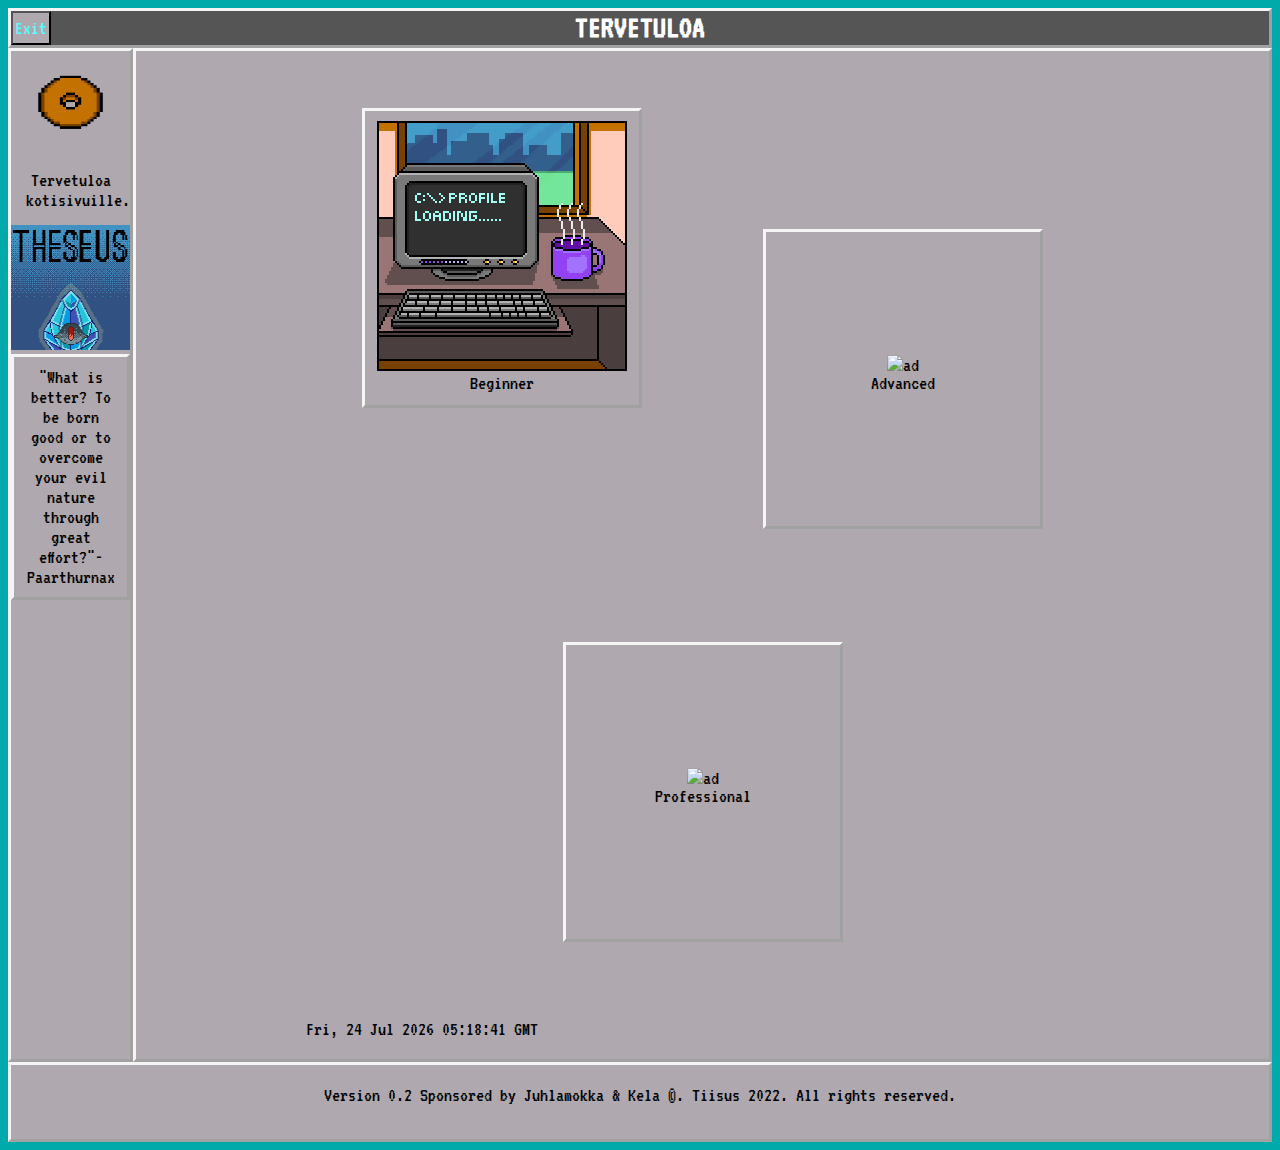
==== index.html @ 1151ac8f "Quick change on buttons" ====
<!DOCTYPE html>
<html>

	<head>

		<title>Tiisus pelastaa</title>
		<meta charset="UTF-8">
        <meta name="viewport" content="width=device-width, initial-scale=1.0">
		<link rel="stylesheet" type="text/css" href="style.css">
		<link rel="icon" type="image/x-icon" href="./art/favicon.png">
		<link href='https://fonts.googleapis.com/css?family=VT323' rel='stylesheet'>
		<script src="actions.js"></script>
	
	</head>
	
	<body>
	
	
	
	<!-- grid container layout starts -->
	<div class="grid-container">
	
	<!-- header section -->
		<header class="topheader">
			
			<button class="buttonbig">Exit</button>
			
			<h1 class="centered" style="color:White;"> TERVETULOA</h1>
			
	
		</header>
		
	<!-- navigation section -->
	
		<div class="smallnav">
			
			<img class="focused" src="./art/huolto.gif" alt="huoltokuva" width="100" height="100">
	
			<p class="focused">Tervetuloa kotisivuille.</p>
		
			<!-- casual ad without border-->
			<img class="ads" src="./art/ad_opari.gif" onclick="toTheseus()" alt="ad" width="125" height="125">
			<!-- casual banner with border -->
			<div class="banner">"What is better? To be born good or to overcome your evil nature through great effort?"-Paarthurnax</div>
	
		
		</div>
		
		
	<!-- main section -->
	
	<div class="maincont">
	
	
		<button class="custombutton" onclick="toInfo()"><img src="./art/pc_profile3.png" alt="ad" width="250" height="250"><p class="mained">Beginner</p></button>
		<button class="custombutton" onclick="toPortfolio()"><img src="./art/pc_profile2.png" alt="ad" width="250" height="250"><p class="mained">Advanced</p></button>
		<button class="custombutton" onclick="toDev()"><img src="./art/pc_profile2.png" alt="ad" width="250" height="250"><p class="mained">Professional</p></button>
		
		<p id="datetag"></p>
		
		<script>
		const d = new Date();
		document.getElementById("datetag").innerHTML = d.toUTCString();
		</script>
		
	</div>
	
	<!-- footer section -->
		<div class="bottomfooter">
	
			<p>Version 0.2 Sponsored by Juhlamokka & Kela ©. Tiisus 2022. All rights reserved.</p><br>
			<p></p>
	
		</div>
			
	<!-- grid container layout ends -->	
	</div>
	
	
	</body>
	
	
</html>
---- style.css ----
body {
	/*entire website background color*/
	background-color: #00aaaa;
	
}

/* header style */
.topheader { 

	font-family: "VT323", "Lucida Console";
	grid-area: header; 
	background-color: #555555;
	/*position: sticky;*/
	border: 3px #f5f5f5;
	border-style: outset;
	min-width: 150px;
	max-height: 40px;
	box-sizing: inherit;
	
	
}


.custombutton {
	
	font-family: "VT323", "Lucida Console";
	font-size: 20px;
	background-color: #afa8af;
	cursor: pointer;
	width: 280px;
	height: 300px;
	border: 3px #f5f5f5;
	border-style: outset;
	display: inline-block;
	margin: 5%;
	padding-top: 10px;
}

.custombutton:hover {
	
	background-color: #aba1aa;
	
}

/* big button on top */
.buttonbig {
	
	font-family: "VT323", "Lucida Console";
	float: left;
	left: 0;
	color: #50ffff;
	background-color: #afa8af;
	font-size: 20px;
	height: 100%;
	cursor: pointer;
	padding: 5px 2px;
	
	
}

.buttonbig2 {
	
	font-family: "VT323", "Lucida Console";
	float: right;
	right: 0;
	color: #50ffff;
	background-color: #afa8af;
	font-size: 20px;
	height: 100%;
	cursor: pointer;
	padding: 5px 2px;
	
	
}

.buttontop {
	
	font-family: "VT323", "Lucida Console";
	float: left;
	right: 0;
	color: #50ffff;
	background-color: #afa8af;
	font-size: 20px;
	height: 100%;
	width: 50px;
	cursor: pointer;
	padding: 5px 2px;
	
}

.buttonbottom {
	
	font-family: "VT323", "Lucida Console";
	float: left;
	right: 0;
	color: #50ffff;
	background-color: #afa8af;
	font-size: 20px;
	height: 90%;
	width: 80px;
	cursor: pointer;
	padding: 5px 2px;
	margin-left: 8px;
	margin-top: 5px;
	
}

.buttonicon {
	
	font-family: "VT323", "Lucida Console";
	font-size: 10px;
	/*background-color: #ffffff;*/
	background-color: #afa8af;
	cursor: pointer;
	width: 100px;
	height: 100px;
	display: inline-block;
	margin: 2%;
	padding-top: 10px;
	float: left;
	
}

.buttonfake {
	
	font-family: "VT323", "Lucida Console";
	font-size: 20px;
	float: left;
	background-color: #afa8af;
	width: 60px;
	height: 100%;
	border: 3px #afa8af;
	display: inline-block;
	padding: 1px 1px;
	margin-left: 10px;
	
}

.buttonfake_single {
	
	font-family: "VT323", "Lucida Console";
	font-size: 20px;
	float: left;
	background-color: #afa8af;
	width: 90%;
	height: 100%;
	border: 3px #afa8af;
	padding: 1px 1px;
	margin-left: 5px;
	text-align: left;
	
}


/* header text */
.centered {

	text-align: center;
	width: 50%;
	margin: auto;
	
}


.bignav { 

	grid-area: nav; 
	background-color: red;
}

.maincont { 
	font-family: "VT323", "Lucida Console";
	font-size: 20px;
	text-align: center;
	grid-area: main;  
	background-color: #afa8af;
	padding: auto;
	border: 3px #f5f5f5;
	border-style: outset;
}

.maincont > p {

	text-align: left;
	margin-left: 15%;

}


.mained {
	
	margin-top: -2px;
}

.sidepanel { 

	grid-area: panel; 
	background-color: #afa8af;
	border: 3px #f5f5f5;
	border-style: outset;
	
}

.bottomfooter { 

	grid-area: footer; 
	background-color: #afa8af;
	border: 3px #f5f5f5;
	border-style: outset;
	text-align: center;
	font-family: "VT323", "Lucida Console";
	font-size: 20px;
	
}
	
.smallnav {
	
	
	grid-area: nav;
	background-color: #afa8af;
	max-width: 125px;
	
	box-sizing: border-box;
	border: 3px #f5f5f5;
	border-style: outset;
	text-align: center;
	font-family: "VT323", "Lucida Console";
	font-size: 20px;
	
	
}

.longnav {
	
	
	grid-area: nav;
	background-color: #afa8af;
	max-width: 100%;
	box-sizing: border-box;
	border: 3px #f5f5f5;
	border-style: outset;
	text-align: left;
	font-family: "VT323", "Lucida Console";
	font-size: 15px;
	
	
}

.longmenu {
	
	
	grid-area: menu;
	background-color: #afa8af;
	max-width: 100%;
	box-sizing: border-box;
	border: 3px #f5f5f5;
	border-style: outset;
	text-align: left;
	font-family: "VT323", "Lucida Console";
	font-size: 15px;
	
	
}

.focused {
	
	padding: 15px 15px;
	max-width: 125px;
	box-sizing: border-box;
	width: 100%;
	margin: 0;
}

.ads {
	
	max-width: 125px;
	margin: 0;
	width: 100%;
	box-sizing: border-box;
	cursor: pointer;
	
}

.banner {
	
	padding: 10px 10px;
	border: 3px #f5f5f5;
	border-style: outset;
	width: 100%;
	box-sizing: border-box;
	margin: 0;
}


/*=============== main page=========================*/
.grid-container {
		display: grid;
		grid-template-areas:
		'header header'
		'nav main'
		'footer footer';
		
		/* gap between grids */
		/*grid-gap: 5px;*/
		
		/* grid column sizes customized pystysuora*/
		grid-template-columns: 125px auto;
		
		/* grid rows sizes customized vaakasuora*/
		grid-template-rows: 40px auto 80px;
		
}

	
/*=============== info page=========================*/
	
/*making grid-container 3x4 size*/
.infopage {
		display: grid;
		grid-template-areas:
		'header header header'
		'nav main main'
		'panel main main'
		'footer footer footer';
		grid-gap: 5px;
		
}

.infopage > div {
  text-align: center;
  padding: 20px 0;
  font-size: 20px;
}

/* info-pages links*/	
.navlinks {
	
	color: white;
	
}

.avatar {
	
	background-color: grey;
	margin-top: 2px;
	margin-bottom: 2px;
	margin-right: 25%;
	margin-left: 25%;
	border: 2px dashed white;
	border-radius: 20px;
	
}
	
.infobox {
	
	background-color: green;
	
}

/*=============== display page=========================*/
.otherpages {
		display: grid;
		grid-template-areas:
		'header header'
		'nav nav'
		'menu menu'
		'main main'
		'footer footer';
		
		/* gap between grids */
		/*grid-gap: 5px;*/
		
		/* grid column sizes customized pystysuora*/
		grid-template-columns: auto;
		
		/* grid rows sizes customized vaakasuora*/
		grid-template-rows: 40px 30px 40px 400px 80px;
		
}
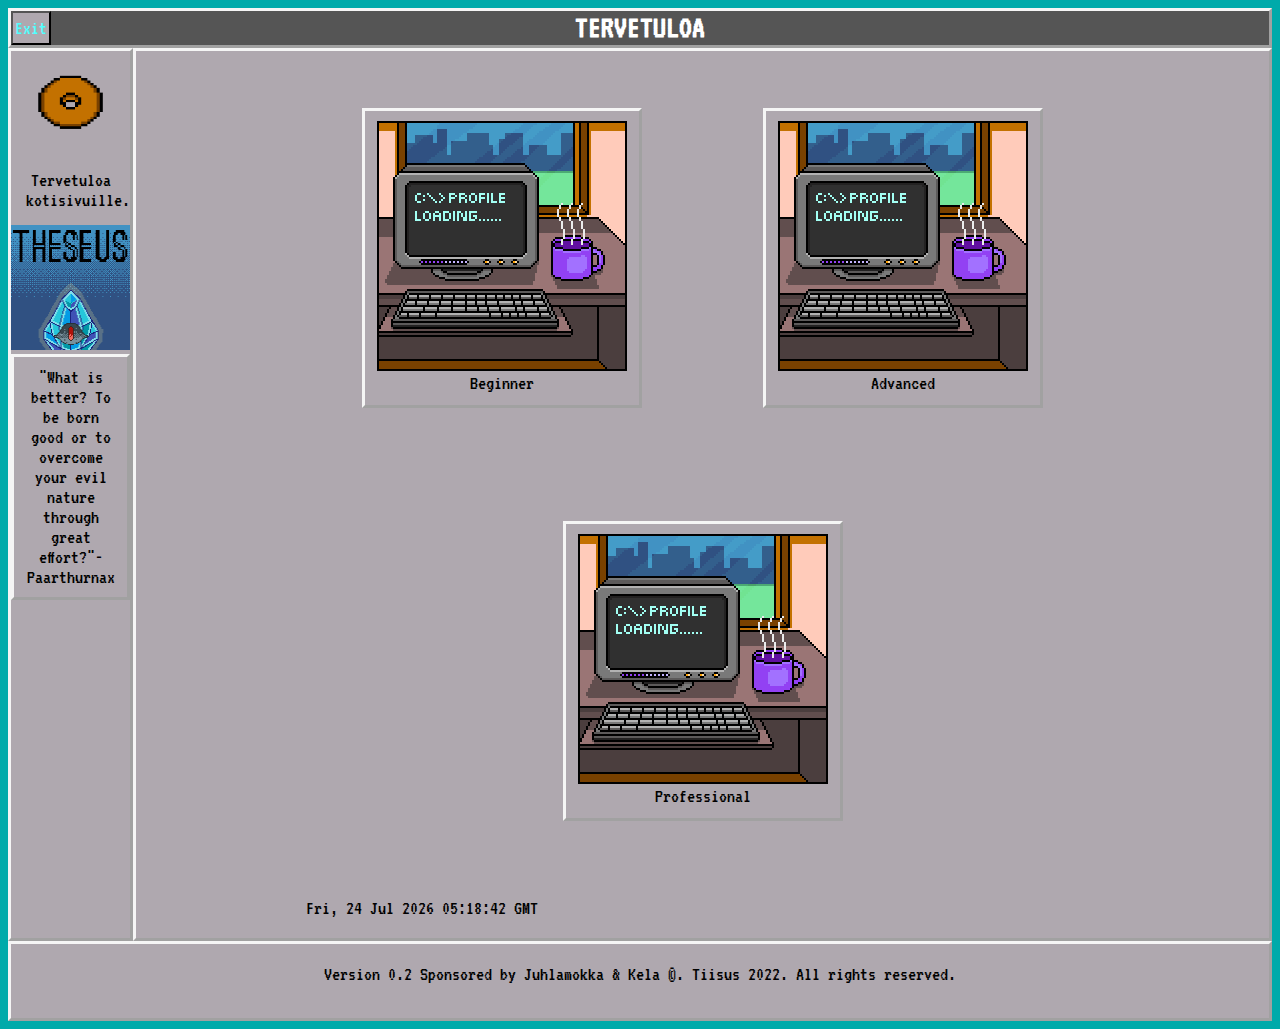
==== commit cbc154ed: "Update index.html" ====
--- a/index.html
+++ b/index.html
@@ -53,8 +53,8 @@
 	
 	
 		<button class="custombutton" onclick="toInfo()"><img src="./art/pc_profile3.png" alt="ad" width="250" height="250"><p class="mained">Beginner</p></button>
-		<button class="custombutton" onclick="toPortfolio()"><img src="./art/pc_profile2.png" alt="ad" width="250" height="250"><p class="mained">Advanced</p></button>
-		<button class="custombutton" onclick="toDev()"><img src="./art/pc_profile2.png" alt="ad" width="250" height="250"><p class="mained">Professional</p></button>
+		<button class="custombutton" onclick="toPortfolio()"><img src="./art/pc_profile3.png" alt="ad" width="250" height="250"><p class="mained">Advanced</p></button>
+		<button class="custombutton" onclick="toDev()"><img src="./art/pc_profile3.png" alt="ad" width="250" height="250"><p class="mained">Professional</p></button>
 		
 		<p id="datetag"></p>
 		
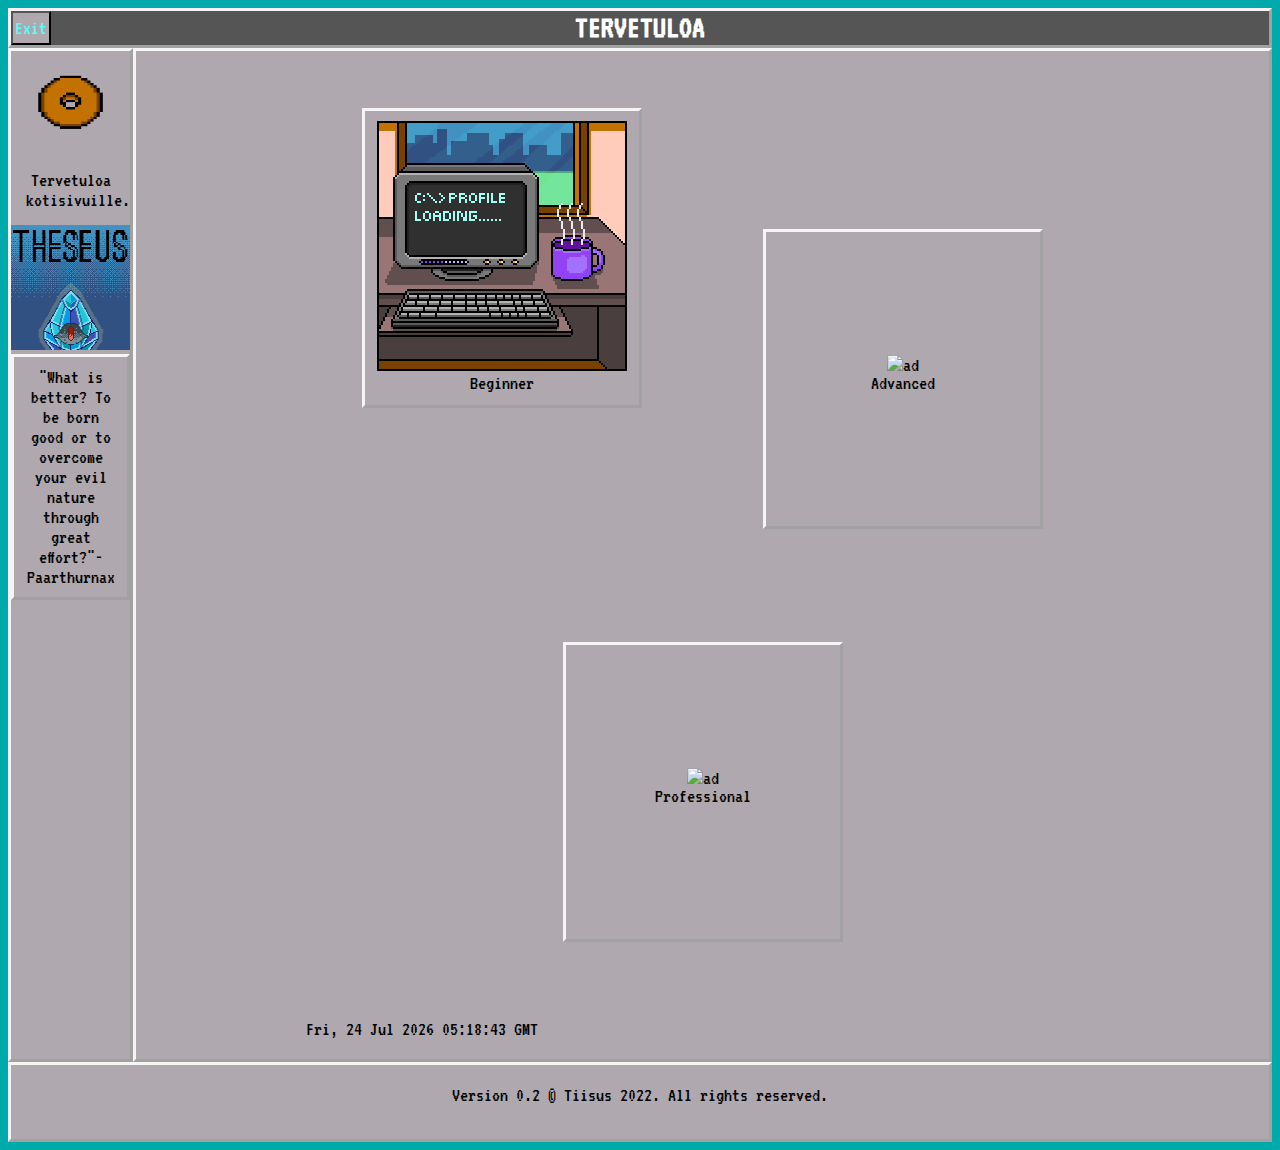
==== commit 4abef52f: "Updated version" ====
--- a/index.html
+++ b/index.html
@@ -53,8 +53,8 @@
 	
 	
 		<button class="custombutton" onclick="toInfo()"><img src="./art/pc_profile3.png" alt="ad" width="250" height="250"><p class="mained">Beginner</p></button>
-		<button class="custombutton" onclick="toPortfolio()"><img src="./art/pc_profile3.png" alt="ad" width="250" height="250"><p class="mained">Advanced</p></button>
-		<button class="custombutton" onclick="toDev()"><img src="./art/pc_profile3.png" alt="ad" width="250" height="250"><p class="mained">Professional</p></button>
+		<button class="custombutton" onclick="toPortfolio()"><img src="./art/pc_profile2.png" alt="ad" width="250" height="250"><p class="mained">Advanced</p></button>
+		<button class="custombutton" onclick="toDev()"><img src="./art/pc_profile2.png" alt="ad" width="250" height="250"><p class="mained">Professional</p></button>
 		
 		<p id="datetag"></p>
 		
@@ -68,7 +68,7 @@
 	<!-- footer section -->
 		<div class="bottomfooter">
 	
-			<p>Version 0.2 Sponsored by Juhlamokka & Kela ©. Tiisus 2022. All rights reserved.</p><br>
+			<p>Version 0.2 © Tiisus 2022. All rights reserved.</p><br>
 			<p></p>
 	
 		</div>
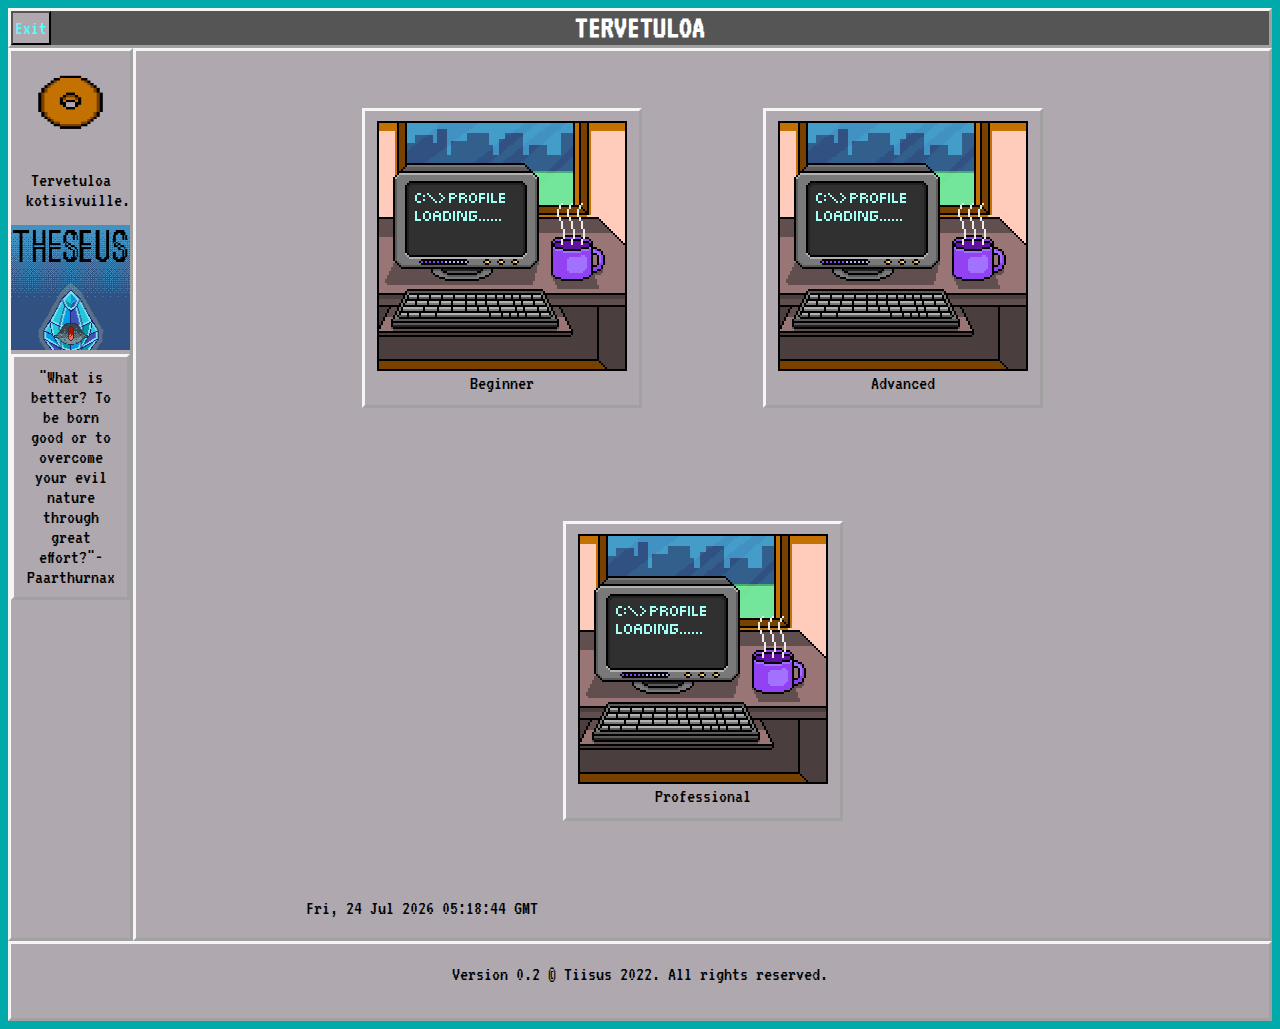
==== commit b02cf242: "Update index.html" ====
--- a/index.html
+++ b/index.html
@@ -53,8 +53,8 @@
 	
 	
 		<button class="custombutton" onclick="toInfo()"><img src="./art/pc_profile3.png" alt="ad" width="250" height="250"><p class="mained">Beginner</p></button>
-		<button class="custombutton" onclick="toPortfolio()"><img src="./art/pc_profile2.png" alt="ad" width="250" height="250"><p class="mained">Advanced</p></button>
-		<button class="custombutton" onclick="toDev()"><img src="./art/pc_profile2.png" alt="ad" width="250" height="250"><p class="mained">Professional</p></button>
+		<button class="custombutton" onclick="toPortfolio()"><img src="./art/pc_profile3.png" alt="ad" width="250" height="250"><p class="mained">Advanced</p></button>
+		<button class="custombutton" onclick="toDev()"><img src="./art/pc_profile3.png" alt="ad" width="250" height="250"><p class="mained">Professional</p></button>
 		
 		<p id="datetag"></p>
 		
--- a/style.css
+++ b/style.css
@@ -20,7 +20,7 @@
 	
 }
 
-
+/* big buttons on index page */
 .custombutton {
 	
 	font-family: "VT323", "Lucida Console";
@@ -36,6 +36,7 @@
 	padding-top: 10px;
 }
 
+/* Changes button color when hovered */
 .custombutton:hover {
 	
 	background-color: #aba1aa;
@@ -73,6 +74,7 @@
 	
 }
 
+/* buttons used in top menu*/
 .buttontop {
 	
 	font-family: "VT323", "Lucida Console";
@@ -88,6 +90,7 @@
 	
 }
 
+/* buttons used in footer menu */
 .buttonbottom {
 	
 	font-family: "VT323", "Lucida Console";
@@ -105,6 +108,7 @@
 	
 }
 
+/* button with icon in display, dev pages */
 .buttonicon {
 	
 	font-family: "VT323", "Lucida Console";
@@ -118,9 +122,11 @@
 	margin: 2%;
 	padding-top: 10px;
 	float: left;
-	
-}
-
+	cursor: pointer;
+	
+}
+
+/* unclickable buttons on settings menubar */
 .buttonfake {
 	
 	font-family: "VT323", "Lucida Console";
@@ -136,6 +142,7 @@
 	
 }
 
+/* long unclickable button for fake text */
 .buttonfake_single {
 	
 	font-family: "VT323", "Lucida Console";
@@ -161,6 +168,15 @@
 	
 }
 
+.centered_title {
+
+	text-align: center;
+	width: 100%;
+	margin-top: 2px;
+	font-size: 30px;
+	
+}
+
 
 .bignav { 
 
@@ -168,6 +184,8 @@
 	background-color: red;
 }
 
+/* main content styles */
+
 .maincont { 
 	font-family: "VT323", "Lucida Console";
 	font-size: 20px;
@@ -186,12 +204,13 @@
 
 }
 
-
+/* fixes text alignment in index page */
 .mained {
 	
 	margin-top: -2px;
 }
 
+/* sidepanel styles */
 .sidepanel { 
 
 	grid-area: panel; 
@@ -201,6 +220,7 @@
 	
 }
 
+/* footer styles */
 .bottomfooter { 
 
 	grid-area: footer; 
@@ -212,7 +232,8 @@
 	font-size: 20px;
 	
 }
-	
+
+/* smaller sidepanel at index page*/	
 .smallnav {
 	
 	
@@ -230,6 +251,7 @@
 	
 }
 
+/* long menubar on top */
 .longnav {
 	
 	
@@ -246,6 +268,7 @@
 	
 }
 
+/* long setting menu bar on top */
 .longmenu {
 	
 	
@@ -271,6 +294,7 @@
 	margin: 0;
 }
 
+/* ads styles */
 .ads {
 	
 	max-width: 125px;
@@ -281,6 +305,7 @@
 	
 }
 
+/* banner styles */
 .banner {
 	
 	padding: 10px 10px;
@@ -291,6 +316,36 @@
 	margin: 0;
 }
 
+.popupbase { 
+	display: none;
+	position: fixed;
+	z-index: 1;
+	width: 100%;
+	height: 100%;
+
+}
+
+.popupcont {
+	
+	font-family: "VT323", "Lucida Console";
+	font-size: 20px;
+	text-align: center;
+	background-color: #afa8af;
+	/*padding: auto;*/
+	border: 3px #f5f5f5;
+	border-style: outset;
+	width: 80%;
+	margin: auto;
+	overflow: auto;
+	max-height: 500px;
+	
+}
+
+.popupcont img {
+	
+	margin-top: 10px;
+	
+}
 
 /*=============== main page=========================*/
 .grid-container {
@@ -378,4 +433,73 @@
 		
 }
 
-	
+
+/*=============== popup =========================*/
+.popper {
+	
+	display: grid;
+	grid-template-areas:
+		'header'
+		'nav'
+		'main';
+		
+		/* grid column sizes customized pystysuora*/
+		grid-template-columns: auto;
+		
+		/* grid rows sizes customized vaakasuora*/
+		grid-template-rows: 40px 30px auto;
+	
+}
+
+/*=============== galleries =========================*/
+.gallery {
+	
+	display: grid;
+	grid-template-areas:
+		'header'
+		'nav'
+		'main'
+		'footer';
+		
+		/* grid column sizes customized pystysuora*/
+		grid-template-columns: auto;
+		
+		/* grid rows sizes customized vaakasuora*/
+		grid-template-rows: 40px 30px auto 20px;
+		
+}
+
+.imageholder { 
+	
+	width: 100%;
+	height: 100%;
+
+}
+
+.imageblock {
+	
+	text-align: center;
+	float: left;
+	background-color: #87d794;
+	padding: 1%;
+	border: 3px #f5f5f5;
+	border-style: outset;
+	/*width: 50%;
+	margin: auto;*/
+	margin: 10px;
+	height: 250px;
+	width: 250px;
+	display: inline-block;
+	font-size: 90%;
+	cursor: pointer;
+}
+
+.imageblock img {
+
+  width: 60%;
+  height: 60%;
+  max-height: 250px;
+  max-width: 250px;
+ 
+
+}
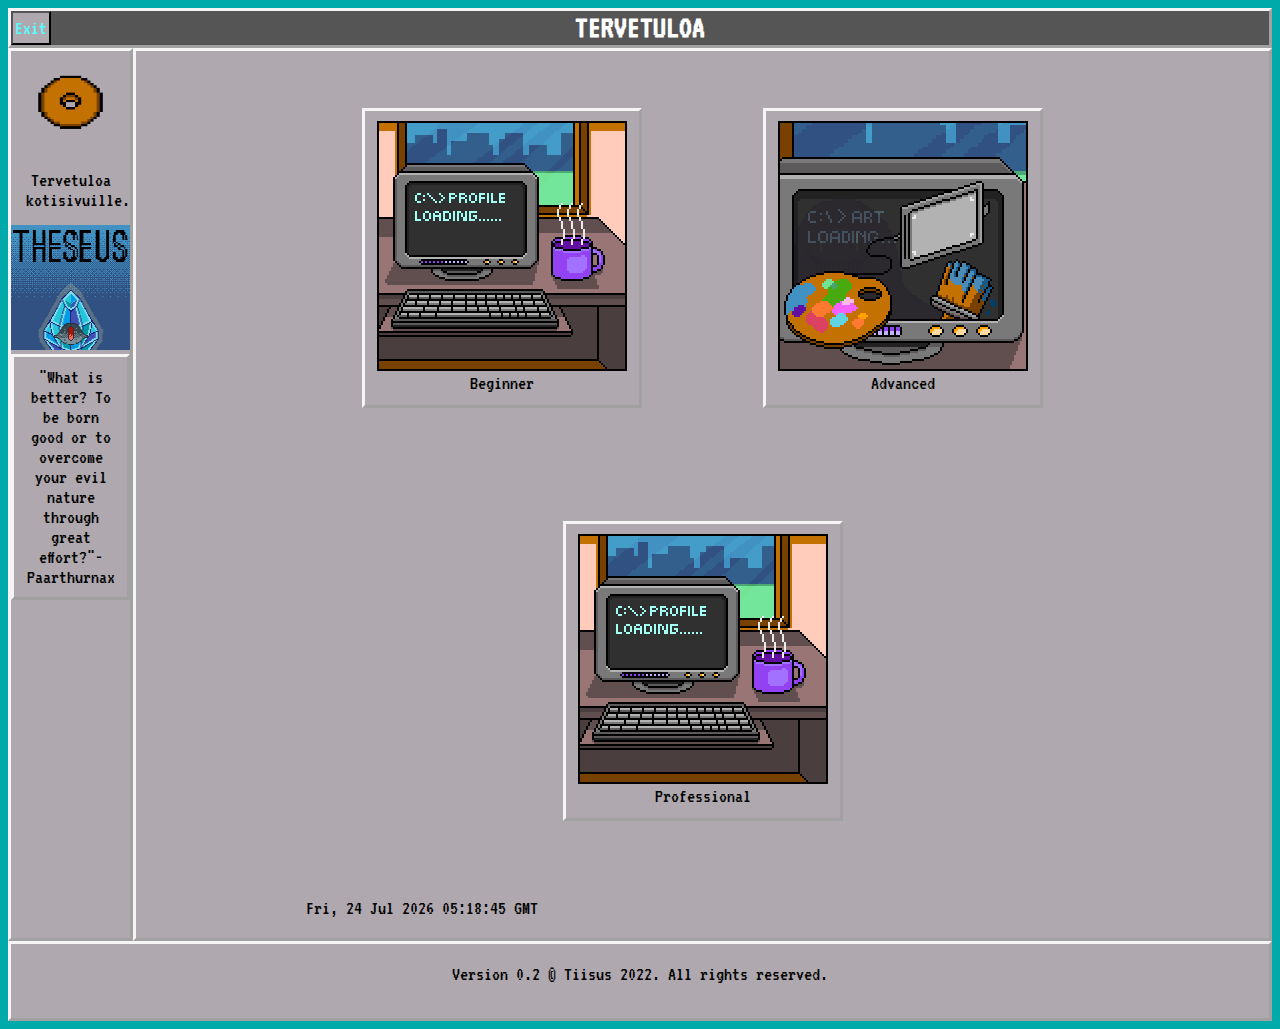
==== commit 5a5b9442: "Update index.html" ====
--- a/index.html
+++ b/index.html
@@ -53,7 +53,7 @@
 	
 	
 		<button class="custombutton" onclick="toInfo()"><img src="./art/pc_profile3.png" alt="ad" width="250" height="250"><p class="mained">Beginner</p></button>
-		<button class="custombutton" onclick="toPortfolio()"><img src="./art/pc_profile3.png" alt="ad" width="250" height="250"><p class="mained">Advanced</p></button>
+		<button class="custombutton" onclick="toPortfolio()"><img src="./art/pc_port.png" alt="ad" width="250" height="250"><p class="mained">Advanced</p></button>
 		<button class="custombutton" onclick="toDev()"><img src="./art/pc_profile3.png" alt="ad" width="250" height="250"><p class="mained">Professional</p></button>
 		
 		<p id="datetag"></p>
--- a/style.css
+++ b/style.css
@@ -122,7 +122,24 @@
 	margin: 2%;
 	padding-top: 10px;
 	float: left;
-	cursor: pointer;
+	
+}
+
+/* button with icon in display, dev pages */
+.icont {
+	
+	font-family: "VT323", "Lucida Console";
+	font-size: 10px;
+	/*background-color: #ffffff;*/
+	background-color: transparent;
+	cursor: pointer;
+	width: 100px;
+	height: 100px;
+	display: inline-block;
+	margin: 2%;
+	float: left;
+	outline: none;
+    border: none;
 	
 }
 
@@ -178,12 +195,6 @@
 }
 
 
-.bignav { 
-
-	grid-area: nav; 
-	background-color: red;
-}
-
 /* main content styles */
 
 .maincont { 
@@ -315,6 +326,7 @@
 	box-sizing: border-box;
 	margin: 0;
 }
+
 
 .popupbase { 
 	display: none;
@@ -345,6 +357,12 @@
 	
 	margin-top: 10px;
 	
+}
+
+.vid {
+	
+	margin-top: 15px;
+
 }
 
 /*=============== main page=========================*/
@@ -354,9 +372,6 @@
 		'header header'
 		'nav main'
 		'footer footer';
-		
-		/* gap between grids */
-		/*grid-gap: 5px;*/
 		
 		/* grid column sizes customized pystysuora*/
 		grid-template-columns: 125px auto;
@@ -377,7 +392,12 @@
 		'nav main main'
 		'panel main main'
 		'footer footer footer';
-		grid-gap: 5px;
+		
+		/* grid column sizes customized pystysuora*/
+		grid-template-columns: auto auto auto;
+		
+		/* grid rows sizes customized vaakasuora*/
+		grid-template-rows: 40px auto auto 80px;
 		
 }
 
@@ -396,7 +416,7 @@
 
 .avatar {
 	
-	background-color: grey;
+	background-color: #87d794;
 	margin-top: 2px;
 	margin-bottom: 2px;
 	margin-right: 25%;
@@ -405,13 +425,104 @@
 	border-radius: 20px;
 	
 }
-	
-.infobox {
-	
-	background-color: green;
-	
-}
-
+
+.bignav { 
+
+	grid-area: nav; 
+	border: 3px #f5f5f5;
+	border-style: outset;
+	max-width: 200px;
+	padding: 10px;
+}
+	
+
+/*=============== profile page=========================*/
+
+.profile_cont {
+		display: grid;
+		grid-template-areas:
+		'header header'
+		'menu menu'
+		'panel main'
+		'footer footer';
+		
+		/* grid column sizes customized pystysuora*/
+		grid-template-columns: 125px auto;
+		
+		/* grid rows sizes customized vaakasuora*/
+		grid-template-rows: 40px 40px auto 80px;
+		
+}
+
+.infopanel { 
+
+	grid-area: panel; 
+	background-color: #ffffff;
+	border: 3px #f5f5f5;
+	border-style: outset;
+	max-width: 125px;
+	font-family: "VT323", "Lucida Console";
+	
+}	
+
+.infopanel button {
+	
+	display: block;
+	margin: 10px auto auto auto;
+	height: 50px;
+	width: 50px;
+	padding: 0;
+	cursor: pointer;
+	font-family: "VT323", "Lucida Console";
+	background-color: transparent;      
+    outline: none;
+    border: none;
+	
+}
+
+.infopanel button:hover {
+	
+	background-color: #f5f5f5; 
+	border-radius: 10px;
+}
+
+.fakepanel {
+	
+	background-color: #afa8af;
+	max-width: 100%;
+	height: 30px;
+	box-sizing: border-box;
+	border: 3px #f5f5f5;
+	border-style: inset;
+	text-align: left;
+	font-family: "VT323", "Lucida Console";
+	font-size: 15px;
+	
+	
+}
+
+
+.banner2 {
+	
+	padding: 10px 10px;
+	border: 3px #f5f5f5;
+	border-style: outset;
+	width: 100%;
+	box-sizing: border-box;
+	margin: auto;
+	text-align: center;
+	background-color: #87d794;
+	font-family: "VT323", "Lucida Console";
+}
+	
+.profile_cont img {
+	
+	max-height: 500px;
+	margin: auto;
+	
+}	
+	
+	
 /*=============== display page=========================*/
 .otherpages {
 		display: grid;
@@ -422,8 +533,6 @@
 		'main main'
 		'footer footer';
 		
-		/* gap between grids */
-		/*grid-gap: 5px;*/
 		
 		/* grid column sizes customized pystysuora*/
 		grid-template-columns: auto;
@@ -500,6 +609,53 @@
   height: 60%;
   max-height: 250px;
   max-width: 250px;
+  margin: -10px;
  
 
 }
+
+/*=============== flipcards =========================*/
+
+.flip-card {
+	
+	/*margin-left: 30px;
+	margin-top: 20px;*/
+	margin: 30px 5px 4% 40px;
+	background-color: transparent;
+	width: 150px;
+	height: 200px;
+	display: inline-block;
+	border: 1px black;
+	border-style: inset;
+	cursor: pointer;
+	float: left;
+	padding: 0;
+	
+	
+}
+
+.flip-card img {
+	
+  width: 100%;
+  height: 100%;
+  margin: auto;
+}
+
+.card1 {
+	padding: 0;
+	margin: auto;
+	display: block;
+	width: 100%;
+	max-height: 100%;
+	
+}
+
+.card2 {
+	padding: 0;
+	margin: 0;
+	display: none;
+	width: 100%;
+	max-height: 100%;
+	
+}
+
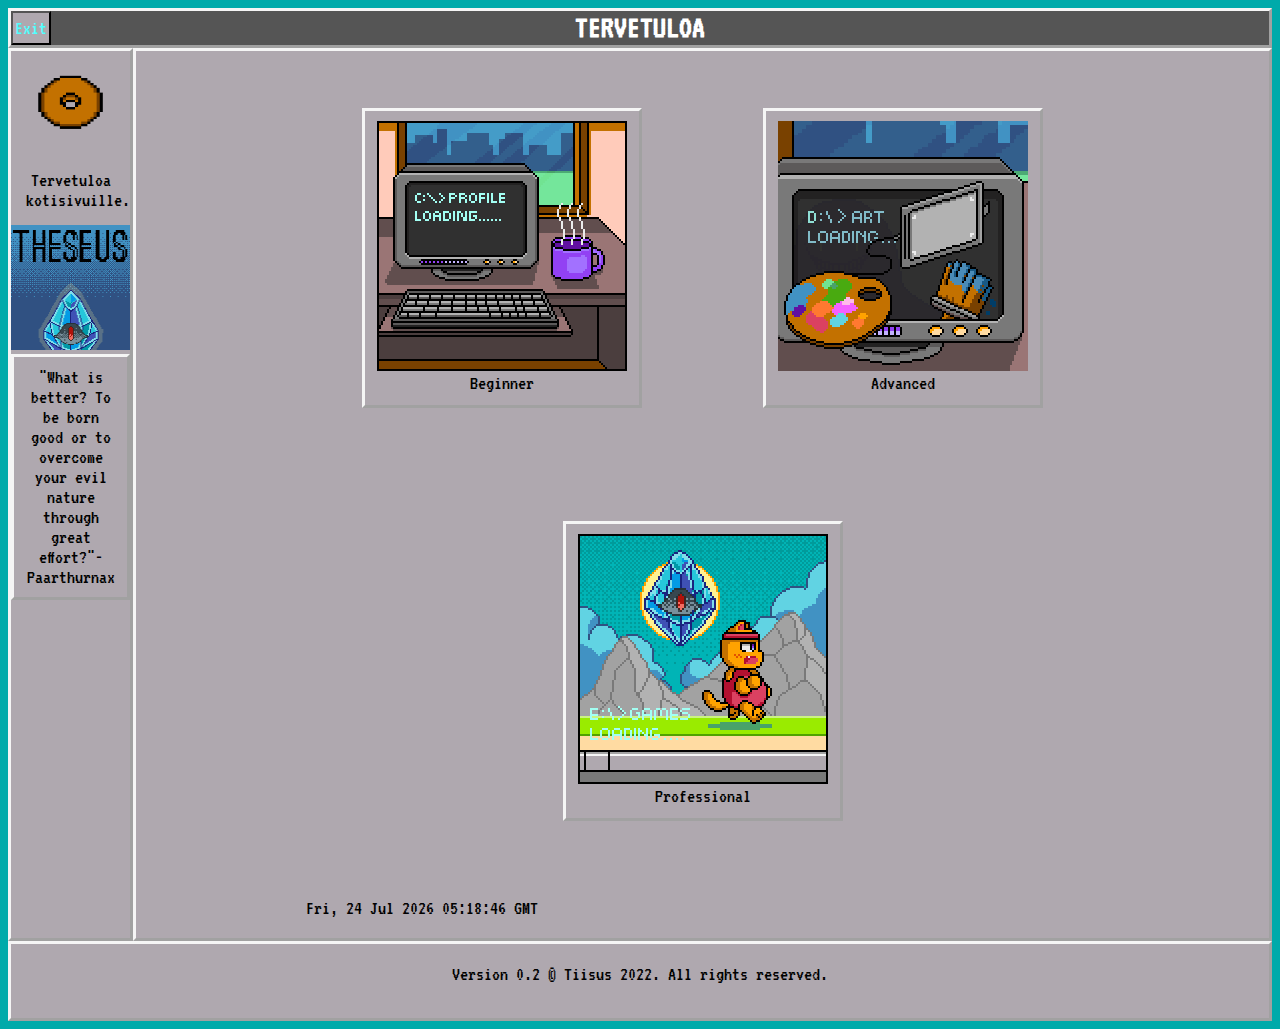
==== commit 4dcbc62d: "Update index.html" ====
--- a/index.html
+++ b/index.html
@@ -54,7 +54,7 @@
 	
 		<button class="custombutton" onclick="toInfo()"><img src="./art/pc_profile3.png" alt="ad" width="250" height="250"><p class="mained">Beginner</p></button>
 		<button class="custombutton" onclick="toPortfolio()"><img src="./art/pc_port.png" alt="ad" width="250" height="250"><p class="mained">Advanced</p></button>
-		<button class="custombutton" onclick="toDev()"><img src="./art/pc_profile3.png" alt="ad" width="250" height="250"><p class="mained">Professional</p></button>
+		<button class="custombutton" onclick="toDev()"><img src="./art/pc_game.png" alt="ad" width="250" height="250"><p class="mained">Professional</p></button>
 		
 		<p id="datetag"></p>
 		
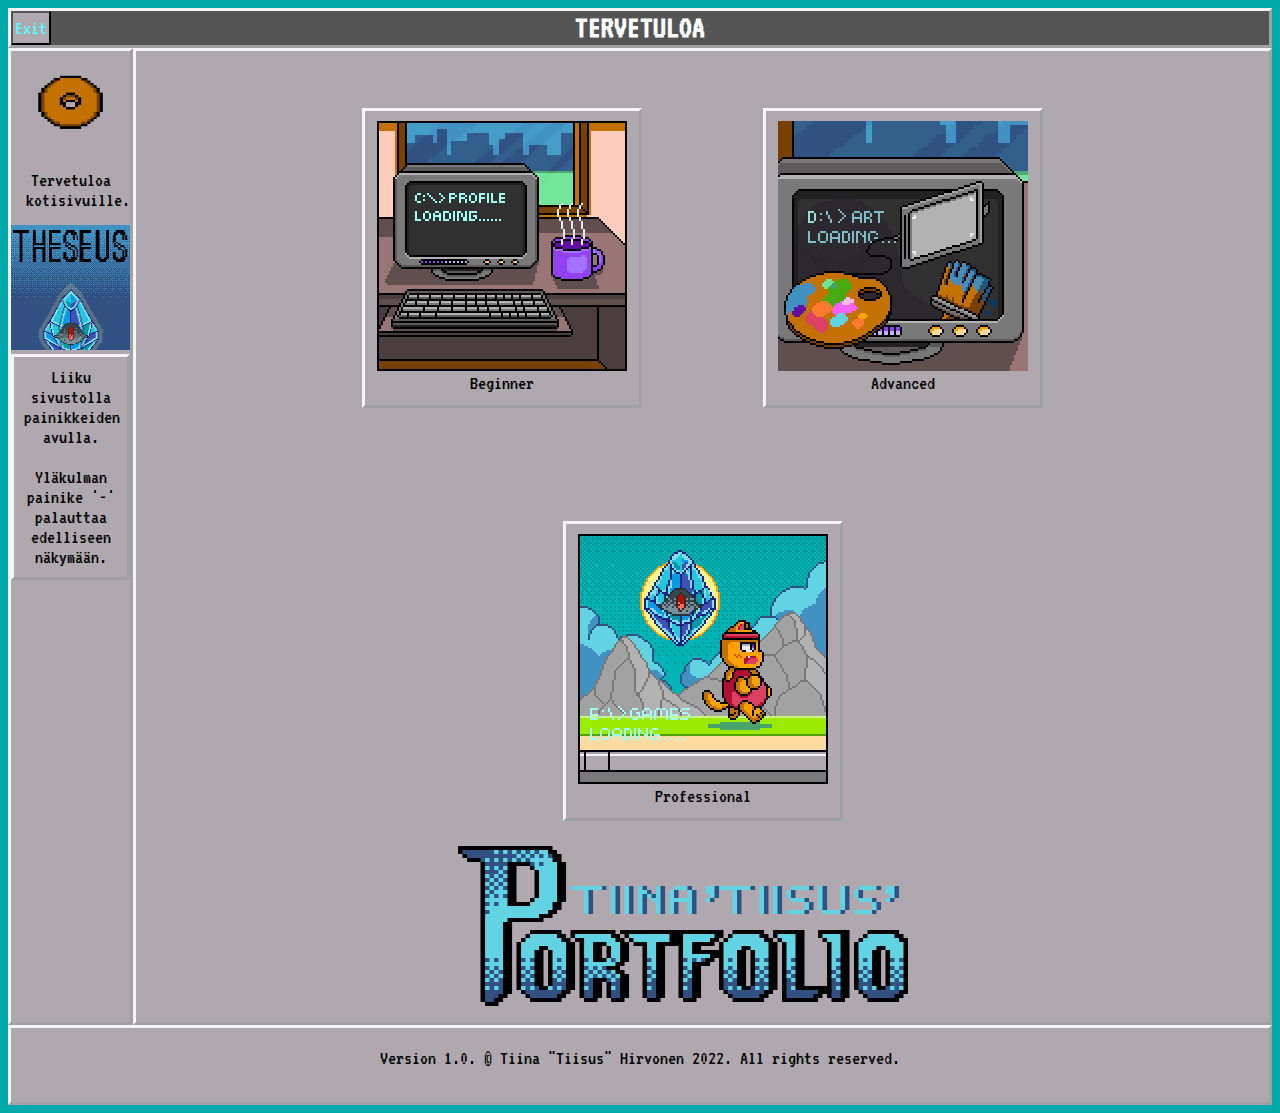
==== commit 0a58ced9: "Updated front page" ====
--- a/index.html
+++ b/index.html
@@ -3,7 +3,7 @@
 
 	<head>
 
-		<title>Tiisus pelastaa</title>
+		<title>Tiisus kotisivut</title>
 		<meta charset="UTF-8">
         <meta name="viewport" content="width=device-width, initial-scale=1.0">
 		<link rel="stylesheet" type="text/css" href="style.css">
@@ -41,7 +41,7 @@
 			<!-- casual ad without border-->
 			<img class="ads" src="./art/ad_opari.gif" onclick="toTheseus()" alt="ad" width="125" height="125">
 			<!-- casual banner with border -->
-			<div class="banner">"What is better? To be born good or to overcome your evil nature through great effort?"-Paarthurnax</div>
+			<div class="banner">Liiku sivustolla painikkeiden avulla. <br><br> Yläkulman painike '-' palauttaa edelliseen näkymään. </div>
 	
 		
 		</div>
@@ -56,19 +56,24 @@
 		<button class="custombutton" onclick="toPortfolio()"><img src="./art/pc_port.png" alt="ad" width="250" height="250"><p class="mained">Advanced</p></button>
 		<button class="custombutton" onclick="toDev()"><img src="./art/pc_game.png" alt="ad" width="250" height="250"><p class="mained">Professional</p></button>
 		
-		<p id="datetag"></p>
+		
+		<div style="margin: auto; width: 50%;">
+		<!--<p id="datetag" style="margin: 0 0 0 30px;"></p>-->
+		<img src="./art/font2.png" alt="ad" width="450" height="200" style="margin: -60px 0 0 -40px;"></div>
 		
 		<script>
 		const d = new Date();
 		document.getElementById("datetag").innerHTML = d.toUTCString();
 		</script>
 		
+		
+		
 	</div>
 	
 	<!-- footer section -->
 		<div class="bottomfooter">
 	
-			<p>Version 0.2 © Tiisus 2022. All rights reserved.</p><br>
+			<p>Version 1.0. © Tiina "Tiisus" Hirvonen 2022. All rights reserved.</p><br>
 			<p></p>
 	
 		</div>
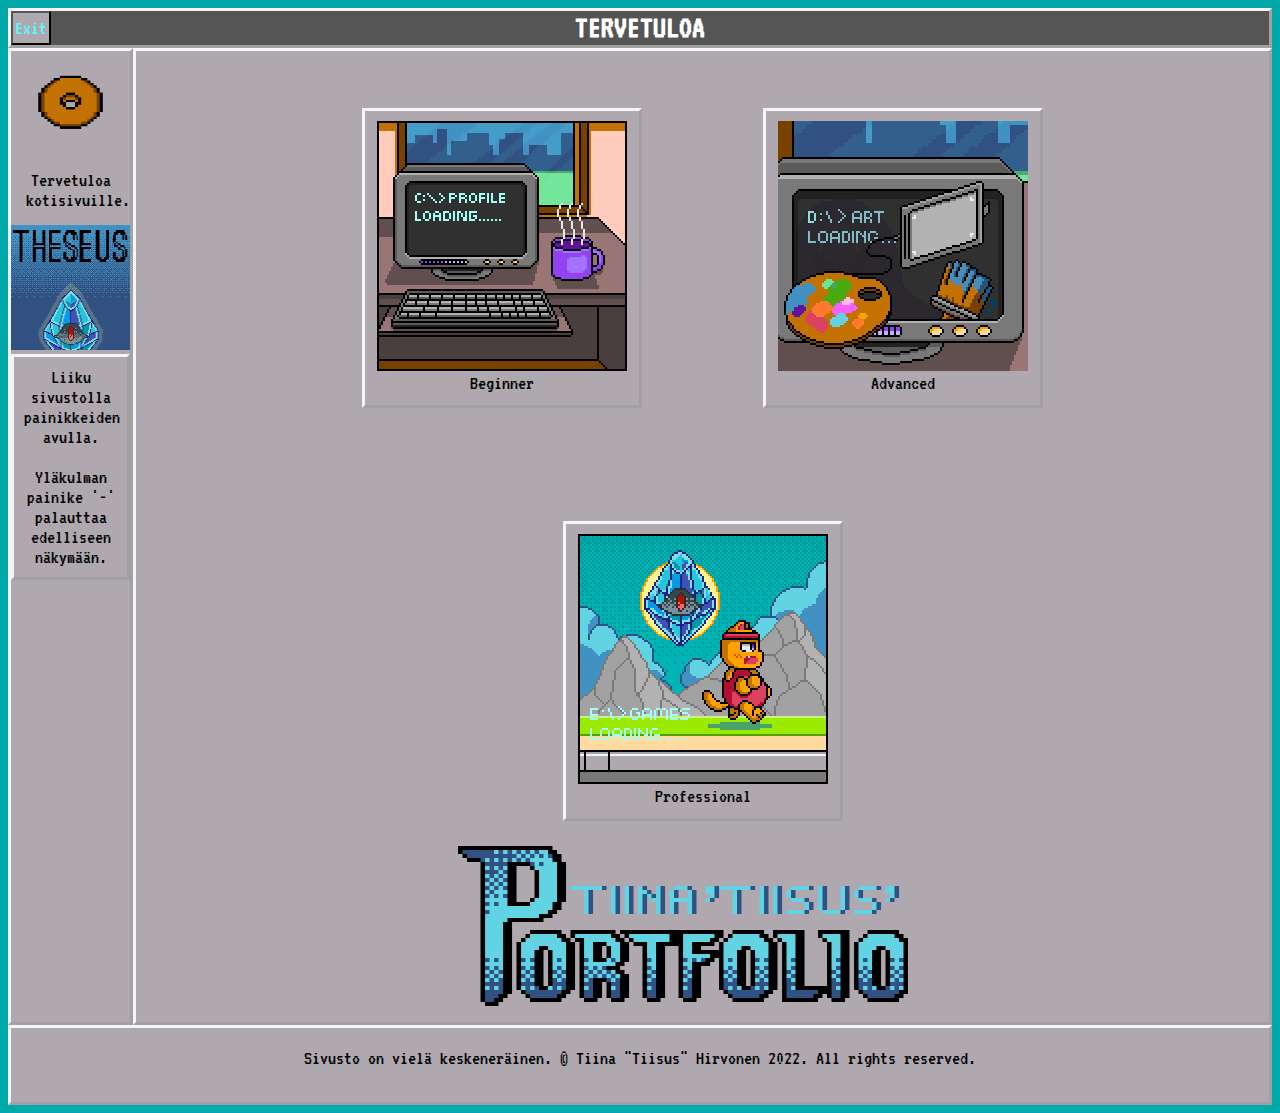
==== commit 375a46b3: "Update index.html" ====
--- a/index.html
+++ b/index.html
@@ -73,7 +73,7 @@
 	<!-- footer section -->
 		<div class="bottomfooter">
 	
-			<p>Version 1.0. © Tiina "Tiisus" Hirvonen 2022. All rights reserved.</p><br>
+			<p>Sivusto on vielä keskeneräinen. © Tiina "Tiisus" Hirvonen 2022. All rights reserved.</p><br>
 			<p></p>
 	
 		</div>
--- a/style.css
+++ b/style.css
@@ -659,3 +659,15 @@
 	
 }
 
+.maincont2 { 
+	font-family: "VT323", "Lucida Console";
+	font-size: 20px;
+	text-align: left;
+	float: left;
+	grid-area: main;  
+	background-color: #afa8af;
+	padding-right: 5%;
+	padding-left: 2%;
+	border: 3px #f5f5f5;
+	border-style: outset;
+}
